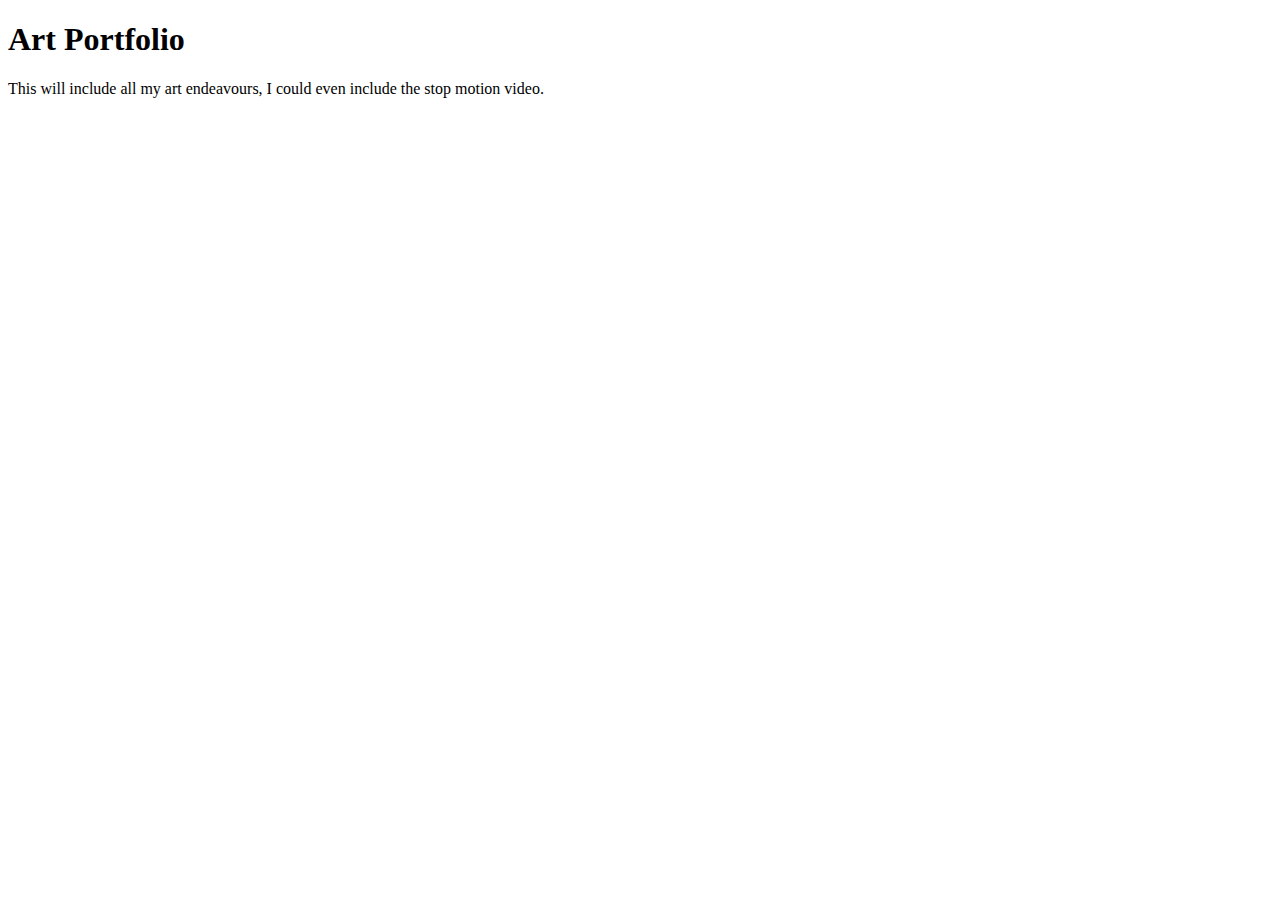
==== art.html @ 9f367b12 "Fixed navigation between all pages" ====
<!DOCTYPE html>
<html lang="en">
<head>
    <meta charset="UTF-8">
    <meta http-equiv="X-UA-Compatible" content="IE=edge">
    <meta name="viewport" content="width=device-width, initial-scale=1.0">
    <title>Art</title>
</head>
<body>
    <h1>Art Portfolio</h1>
    <p>This will include all my art endeavours, I could even include the stop motion video.</p>
</body>
</html>
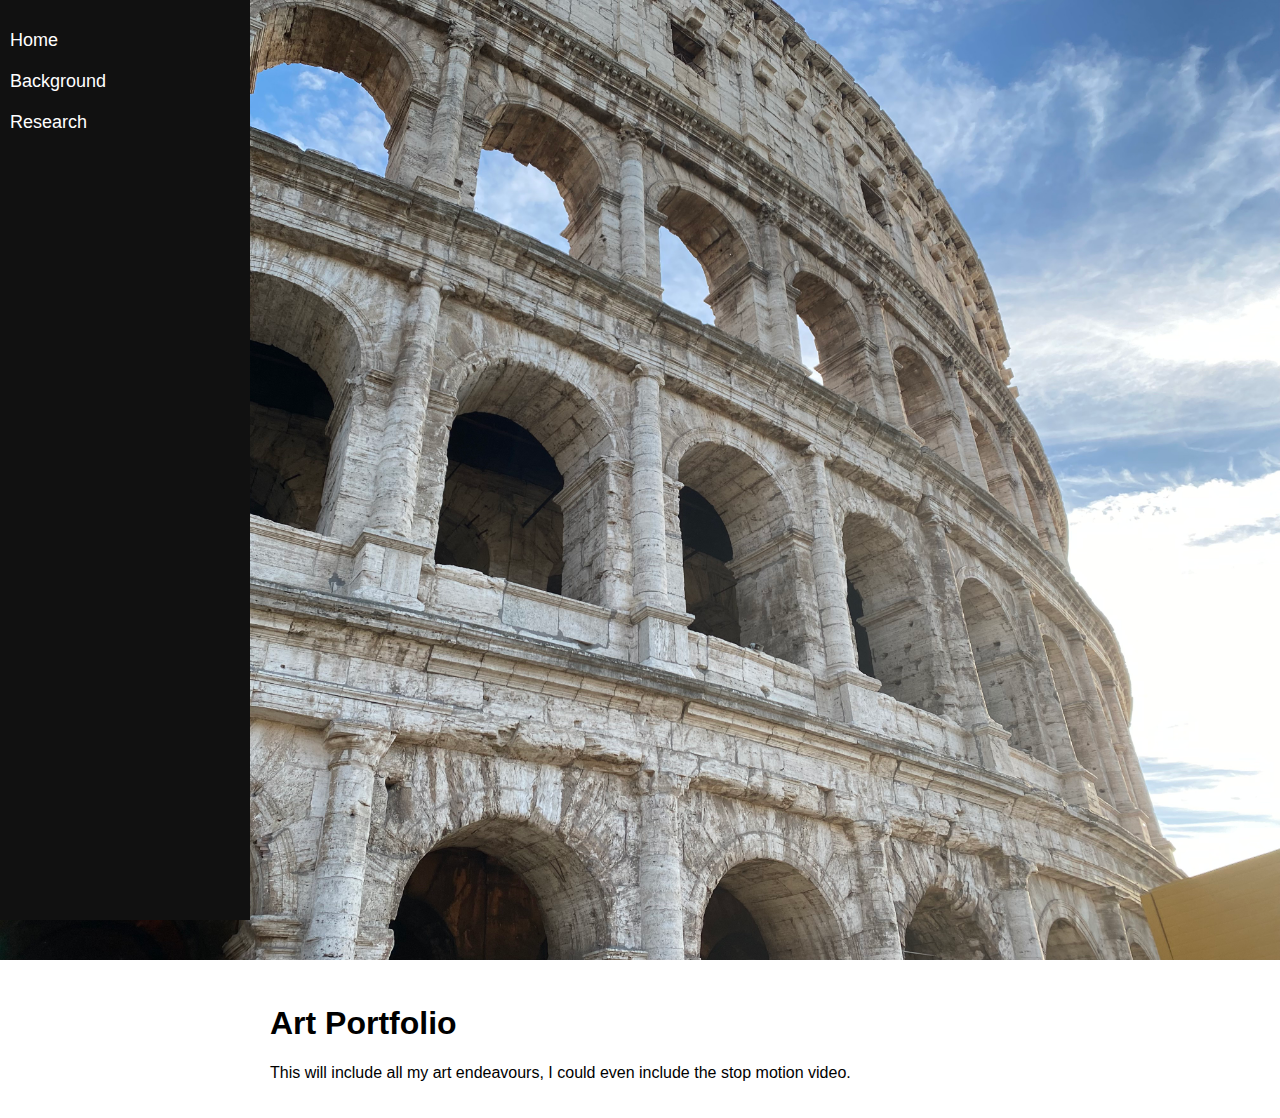
==== commit 3cb9ddd0: "Experiment with colors" ====
--- a/art.html
+++ b/art.html
@@ -7,7 +7,63 @@
     <title>Art</title>
 </head>
 <body>
-    <h1>Art Portfolio</h1>
-    <p>This will include all my art endeavours, I could even include the stop motion video.</p>
+    <style>
+        /* CSS for sidebar */
+        body {
+            margin: 0;
+            font-family: Arial, sans-serif;
+        }
+
+        .sidebar {
+            height: 100%;
+            width: 250px;
+            position: fixed;
+            top: 0;
+            left: 0;
+            background-color: #111;
+            padding-top: 20px;
+        }
+
+        .sidebar a {
+            padding: 10px;
+            text-decoration: none;
+            font-size: 18px;
+            color: white;
+            display: block;
+        }
+
+        .sidebar a:hover {
+            background-color: #333;
+        }
+
+        /* CSS for content */
+        .content {
+            margin-left: 250px;
+            padding: 20px;
+        }
+    </style>
+</head>
+<body>
+
+    <!-- Main Banner -->
+    <section class="banner">
+        <div class="slider">
+            <img src="bannerPic.jpeg" alt="Banner Image" style="max-width: 100%; max-height: 100%;">
+        </div>
+    </section>
+
+    <!-- Sidebar -->
+    <div class="sidebar">
+        <a href="index.html">Home</a>
+        <a href="background.html">Background</a>
+        <a href="research.html">Research</a>
+    </div>
+
+    <!-- Page content -->
+    <div class="content">
+        <!-- Your content here -->
+        <h1>Art Portfolio</h1>
+        <p>This will include all my art endeavours, I could even include the stop motion video.</p>
+    </div>
 </body>
 </html>